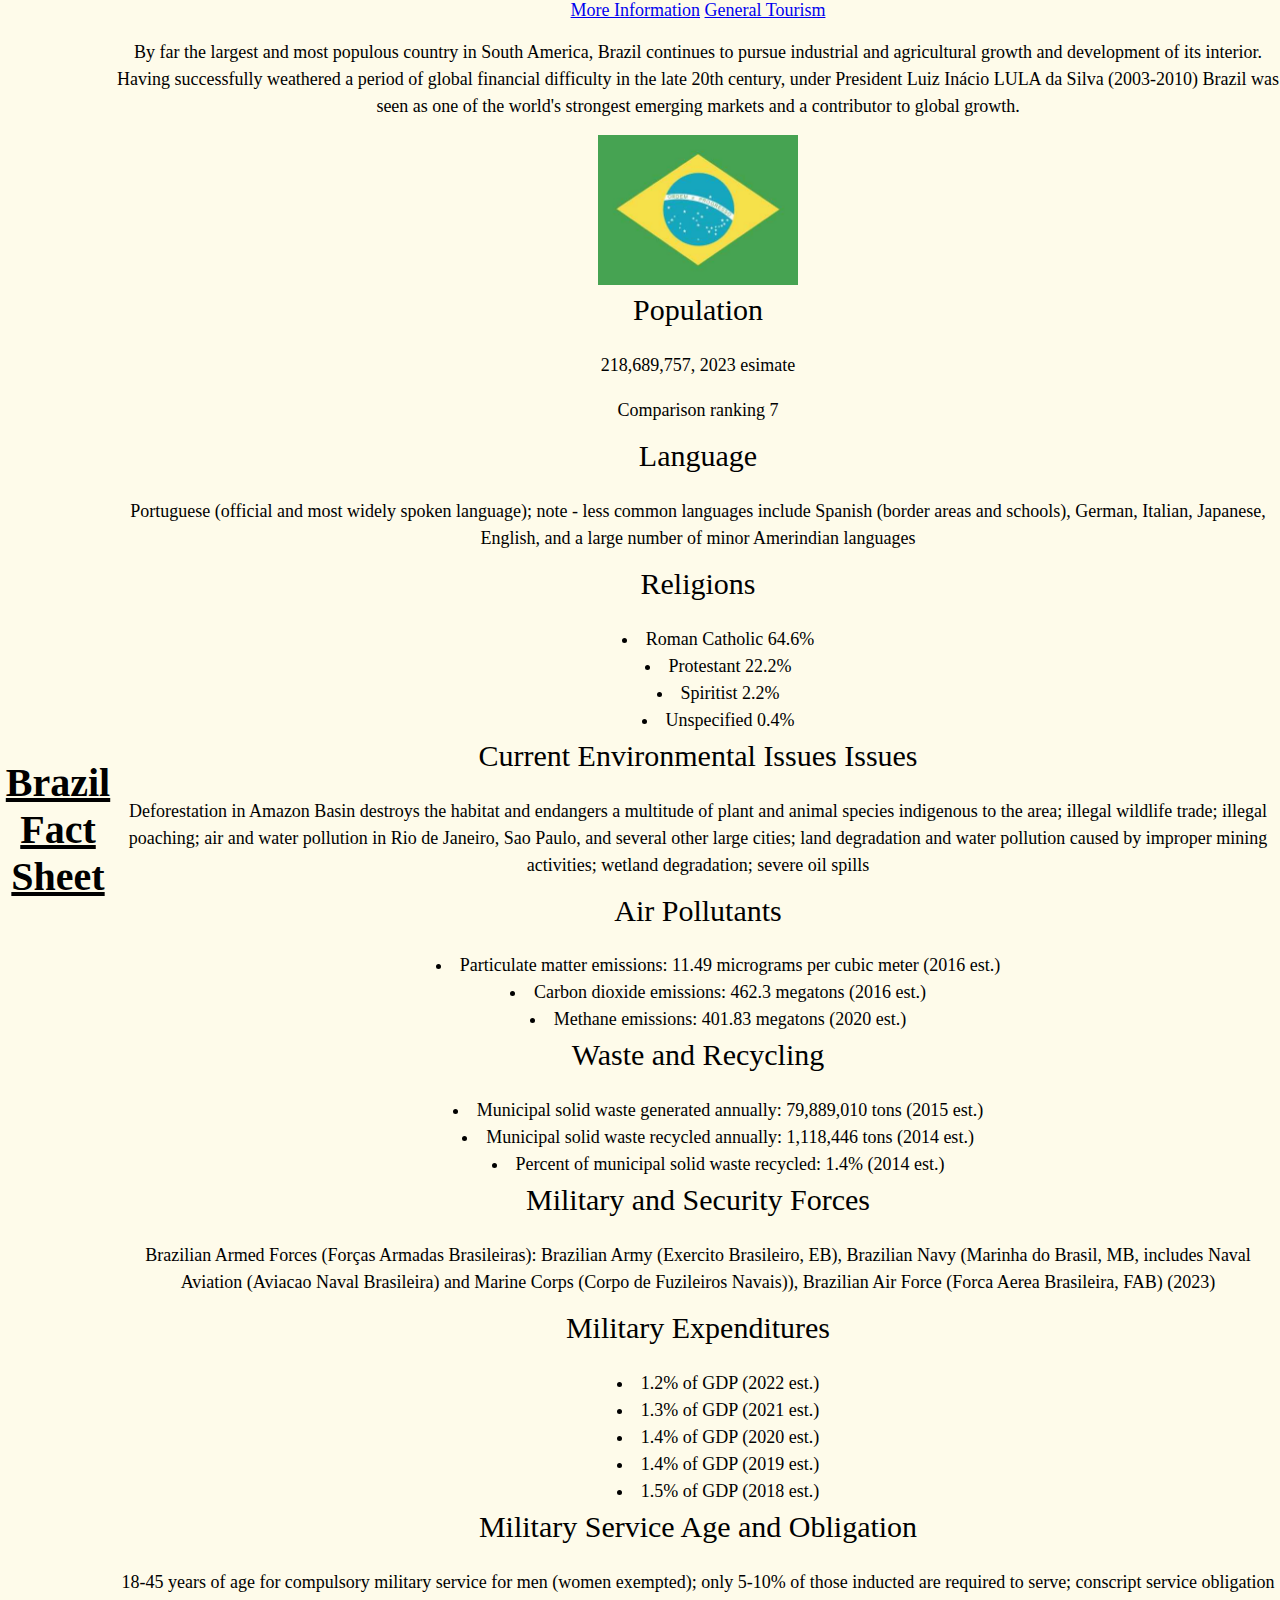
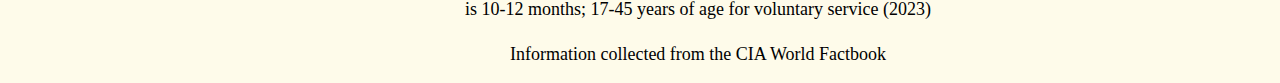
==== brazil.html @ 303b43ad "commit font and align" ====
<!DOCTYPE html>
<html lang="en">  
    <head> 
        <meta charset="utf-8">
        <title>Brazil</title>
        <link rel="stylesheet" href="style.css">
    </head>
<body>
<div class="container">
    <header>
        <h1>Brazil Fact Sheet</h1>
    </header>
<main>
<article>
        <nav>
            <a href="https://www.cia.gov/the-world-factbook/countries/brazil/#introduction">More Information</a>
            <a href="https://www.visitbrasil.com/en/">General Tourism</a>
        </nav>
        <p>By far the largest and most populous country in South America, Brazil continues to pursue industrial and agricultural growth and development of its interior. Having successfully weathered a period of global financial difficulty in the late 20th century, under President Luiz Inácio LULA da Silva (2003-2010) Brazil was seen as one of the world's strongest emerging markets and a contributor to global growth.</p>
        <img src="brazil-flag.jpg" alt="Brazilian Flag"
        width="200"
        height="150"/>
<section>
        <h2>Population</h2>
            <p>218,689,757, 2023 esimate</p>
            <p>Comparison ranking 7</p>
        <h2>Language</h2>
           <p>Portuguese (official and most widely spoken language); note - less common languages include Spanish (border areas and schools), German, Italian, Japanese, English, and a large number of minor Amerindian languages</p>
        <h2>Religions</h2>
        <ul>
            <li>Roman Catholic 64.6%</li>
            <li>Protestant 22.2%</li>
            <li>Spiritist 2.2%</li>
            <li>Unspecified 0.4%</li>
        </ul>
</section>

<section>
        <h2>Current Environmental Issues Issues</h2>
            <p>Deforestation in Amazon Basin destroys the habitat and endangers a multitude of plant and animal species indigenous to the area; illegal wildlife trade; illegal poaching; air and water pollution in Rio de Janeiro, Sao Paulo, and several other large cities; land degradation and water pollution caused by improper mining activities; wetland degradation; severe oil spills</p>
        <h2>Air Pollutants</h2>
            <ul>
                <li>Particulate matter emissions: 11.49 micrograms per cubic meter (2016 est.)</li>
                <li>Carbon dioxide emissions: 462.3 megatons (2016 est.)</li>
                <li>Methane emissions: 401.83 megatons (2020 est.)</li>
            </ul>
        <h2>Waste and Recycling</h2>
            <ul>
                <li>Municipal solid waste generated annually: 79,889,010 tons (2015 est.)</li>
                <li>Municipal solid waste recycled annually: 1,118,446 tons (2014 est.)</li>
                <li>Percent of municipal solid waste recycled: 1.4% (2014 est.)</li>
            </ul>
</section>

<section>
        <h2>Military and Security Forces</h2>
            <p>Brazilian Armed Forces (Forças Armadas Brasileiras): Brazilian Army (Exercito Brasileiro, EB), Brazilian Navy (Marinha do Brasil, MB, includes Naval Aviation (Aviacao Naval Brasileira) and Marine Corps (Corpo de Fuzileiros Navais)), Brazilian Air Force (Forca Aerea Brasileira, FAB) (2023)</p>
        <h2>Military Expenditures</h2>
            <ul>
                <li>1.2% of GDP (2022 est.)</li>
                <li>1.3% of GDP (2021 est.)</li>
                <li>1.4% of GDP (2020 est.)</li>
                <li>1.4% of GDP (2019 est.)</li>
                <li>1.5% of GDP (2018 est.)</li>
            </ul>
        <h2>Military Service Age and Obligation</h2>
            <p>18-45 years of age for compulsory military service for men (women exempted); only 5-10% of those inducted are required to serve; conscript service obligation is 10-12 months; 17-45 years of age for voluntary service (2023)</p>
</section>
        
<footer>
            <p>Information collected from the CIA World Factbook</p>
</footer>
</article>
</main>       
</body>
</html>
---- style.css ----
body{
margin: 0;
padding: 0;
width: 100%;
background-color:rgb(254,251,234);
font-family:'Josefin Sans','Josefin Slab', Times, serif;
font-size: 18px;
}
.container{
display:flex;
text-align: center;
align-items: center;
justify-content: center;
}
h1{
    font-size: 40px;
    font-weight: bold;
    margin-top: 3px;
    text-decoration: underline;
    font-family:'Josefin Sans', times,serif;
}
h2{
    font-size: 30px;
    font-weight: normal;
    margin-top: 3px;
    font-family:'Josefin Sans', times,serif;
}
section{
background-color: rgb(254,251,234);
border: 5px;
padding: 0;
margin: 3px;
}
p{
    margin-bottom: 15px;
    font-family: 'Josefin Slab', Times, Serif;
    line-height: 1.5;
}
ul{
   margin-bottom: 5px; 
   list-style-position: inside;
   text-align: center;
   font-family: 'Josefin Slab', Times, Serif;
   justify-content: center;
   line-height: 1.5;
}
a:visited{
    color: rgb(156, 39, 176);
}
a:hover{
    color: rgb(30, 136, 229);
}
a:active{
   color: rgb(244, 143, 177); 
}
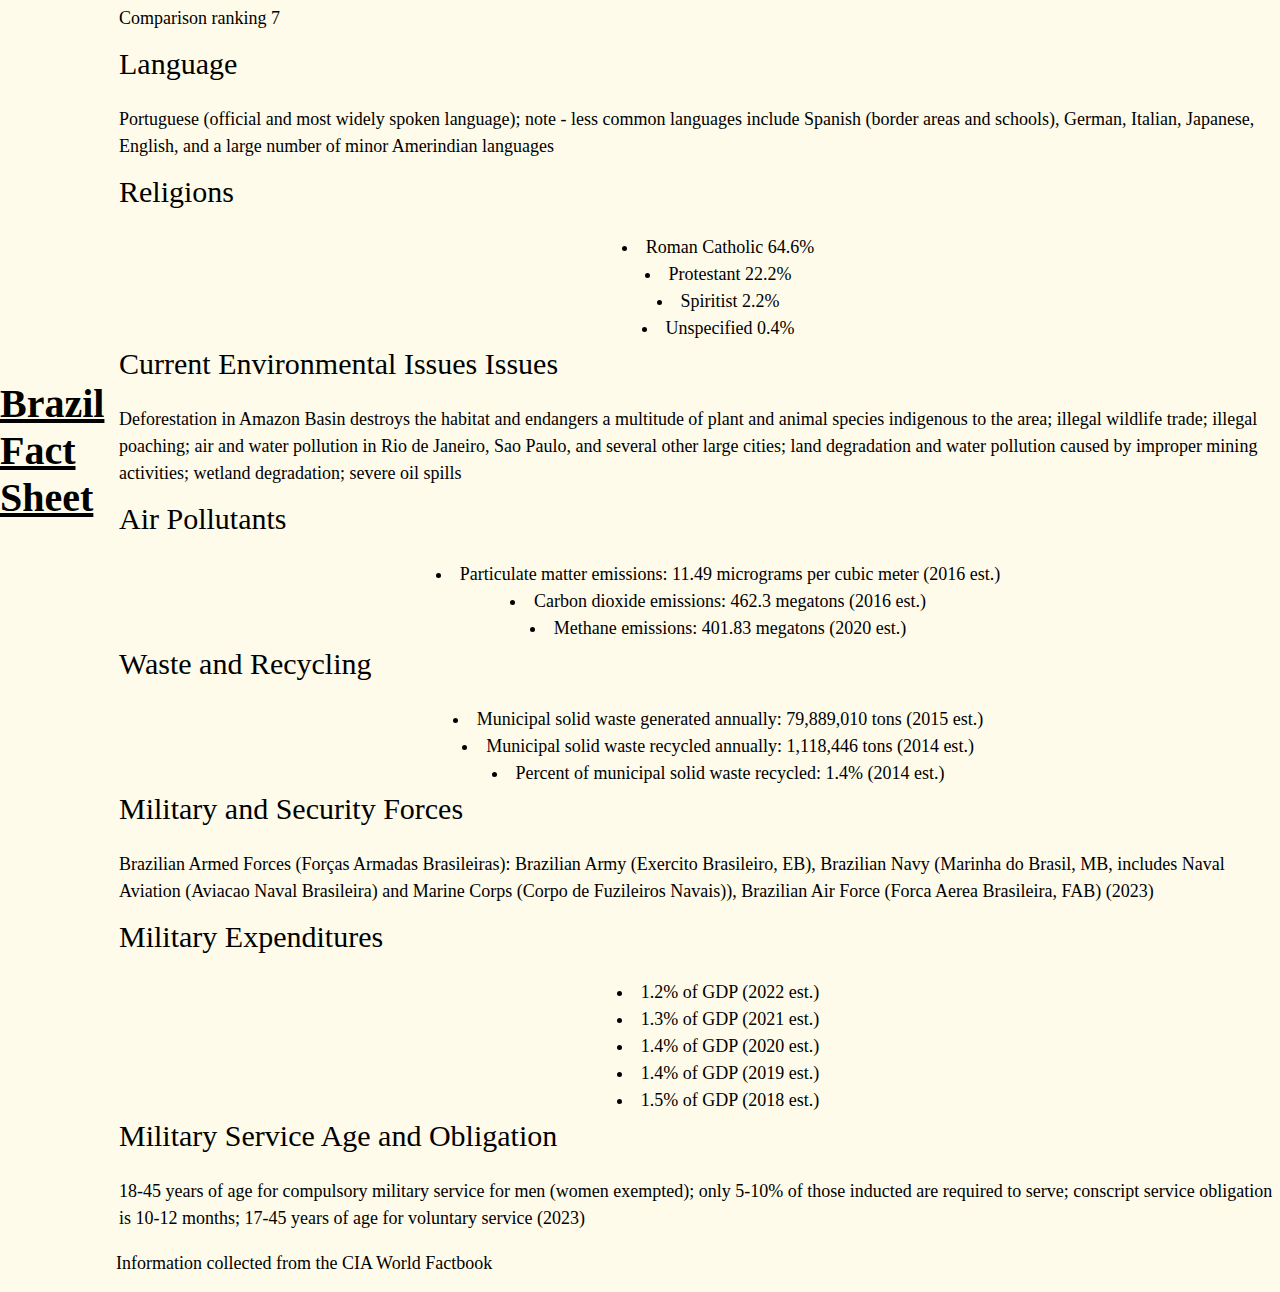
==== commit 7ffb540e: "commit 17" ====
--- a/brazil.html
+++ b/brazil.html
@@ -19,7 +19,7 @@
         <p>By far the largest and most populous country in South America, Brazil continues to pursue industrial and agricultural growth and development of its interior. Having successfully weathered a period of global financial difficulty in the late 20th century, under President Luiz Inácio LULA da Silva (2003-2010) Brazil was seen as one of the world's strongest emerging markets and a contributor to global growth.</p>
         <img src="brazil-flag.jpg" alt="Brazilian Flag"
         width="200"
-        height="150"/>
+        height="150">
 <section>
         <h2>Population</h2>
             <p>218,689,757, 2023 esimate</p>
--- a/style.css
+++ b/style.css
@@ -8,22 +8,30 @@
 }
 .container{
 display:flex;
-text-align: center;
 align-items: center;
 justify-content: center;
+
+width: 100%;
+height: 100vh;
 }
 h1{
     font-size: 40px;
     font-weight: bold;
     margin-top: 3px;
+    margin: 0;
+    padding: 0;
     text-decoration: underline;
     font-family:'Josefin Sans', times,serif;
+    align-items: center;
+    justify-content: center;
 }
 h2{
     font-size: 30px;
     font-weight: normal;
     margin-top: 3px;
     font-family:'Josefin Sans', times,serif;
+    align-items: center;
+    justify-content: center;
 }
 section{
 background-color: rgb(254,251,234);
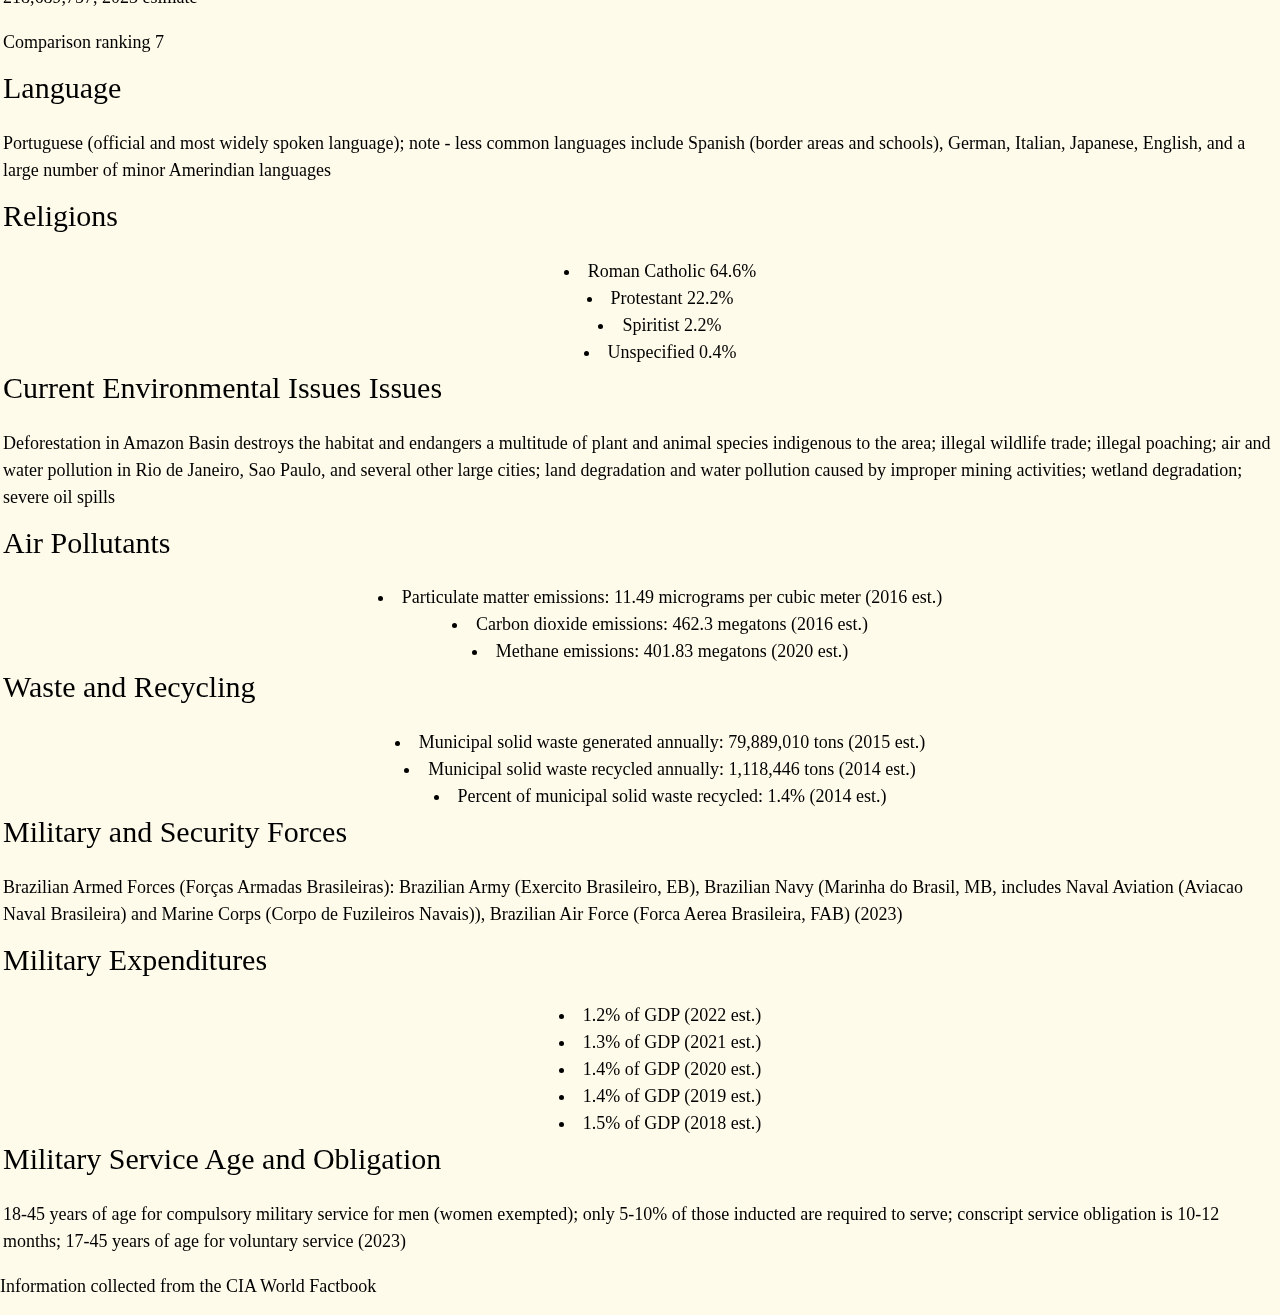
==== commit 492b44f3: "no div" ====
--- a/brazil.html
+++ b/brazil.html
@@ -3,21 +3,19 @@
     <head> 
         <meta charset="utf-8">
         <title>Brazil</title>
-        <link rel="stylesheet" href="style.css">
+        <link rel="stylesheet" href="css/style.css">
     </head>
 <body>
-<div class="container">
     <header>
         <h1>Brazil Fact Sheet</h1>
     </header>
 <main>
-<article>
         <nav>
             <a href="https://www.cia.gov/the-world-factbook/countries/brazil/#introduction">More Information</a>
             <a href="https://www.visitbrasil.com/en/">General Tourism</a>
         </nav>
         <p>By far the largest and most populous country in South America, Brazil continues to pursue industrial and agricultural growth and development of its interior. Having successfully weathered a period of global financial difficulty in the late 20th century, under President Luiz Inácio LULA da Silva (2003-2010) Brazil was seen as one of the world's strongest emerging markets and a contributor to global growth.</p>
-        <img src="brazil-flag.jpg" alt="Brazilian Flag"
+        <img src="images/brazil-flag.jpg" alt="Brazilian Flag"
         width="200"
         height="150">
 <section>
@@ -70,7 +68,6 @@
 <footer>
             <p>Information collected from the CIA World Factbook</p>
 </footer>
-</article>
-</main>       
+</main>    
 </body>
 </html>--- a/css/style.css
+++ b/css/style.css
@@ -0,0 +1,56 @@
+body{
+margin: 0;
+padding: 0;
+width: 100%;
+background-color:rgb(254,251,234);
+font-family:'Josefin Sans','Josefin Slab', Times, serif;
+font-size: 18px;
+display:flex;
+align-items: center;
+justify-content: center;
+width: 100%;
+height: 100vh;
+flex-direction: column;
+h1{
+    font-size: 40px;
+    font-weight: bold;
+    margin-top: 3px;
+    margin: 0;
+    padding: 0;
+    text-decoration: underline;
+    font-family:'Josefin Sans', times,serif;
+}
+h2{
+    font-size: 30px;
+    font-weight: normal;
+    margin-top: 3px;
+    font-family:'Josefin Sans', times,serif;
+}
+section{
+background-color: rgb(254,251,234);
+border: 5px;
+padding: 0;
+margin: 3px;
+}
+p{
+    margin-bottom: 15px;
+    font-family: 'Josefin Slab', Times, Serif;
+    line-height: 1.5;
+}
+ul{
+   margin-bottom: 5px; 
+   list-style-position: inside;
+   text-align: center;
+   font-family: 'Josefin Slab', Times, Serif;
+   justify-content: center;
+   line-height: 1.5;
+}
+a:visited{
+    color: rgb(156, 39, 176);
+}
+a:hover{
+    color: rgb(30, 136, 229);
+}
+a:active{
+   color: rgb(244, 143, 177); 
+}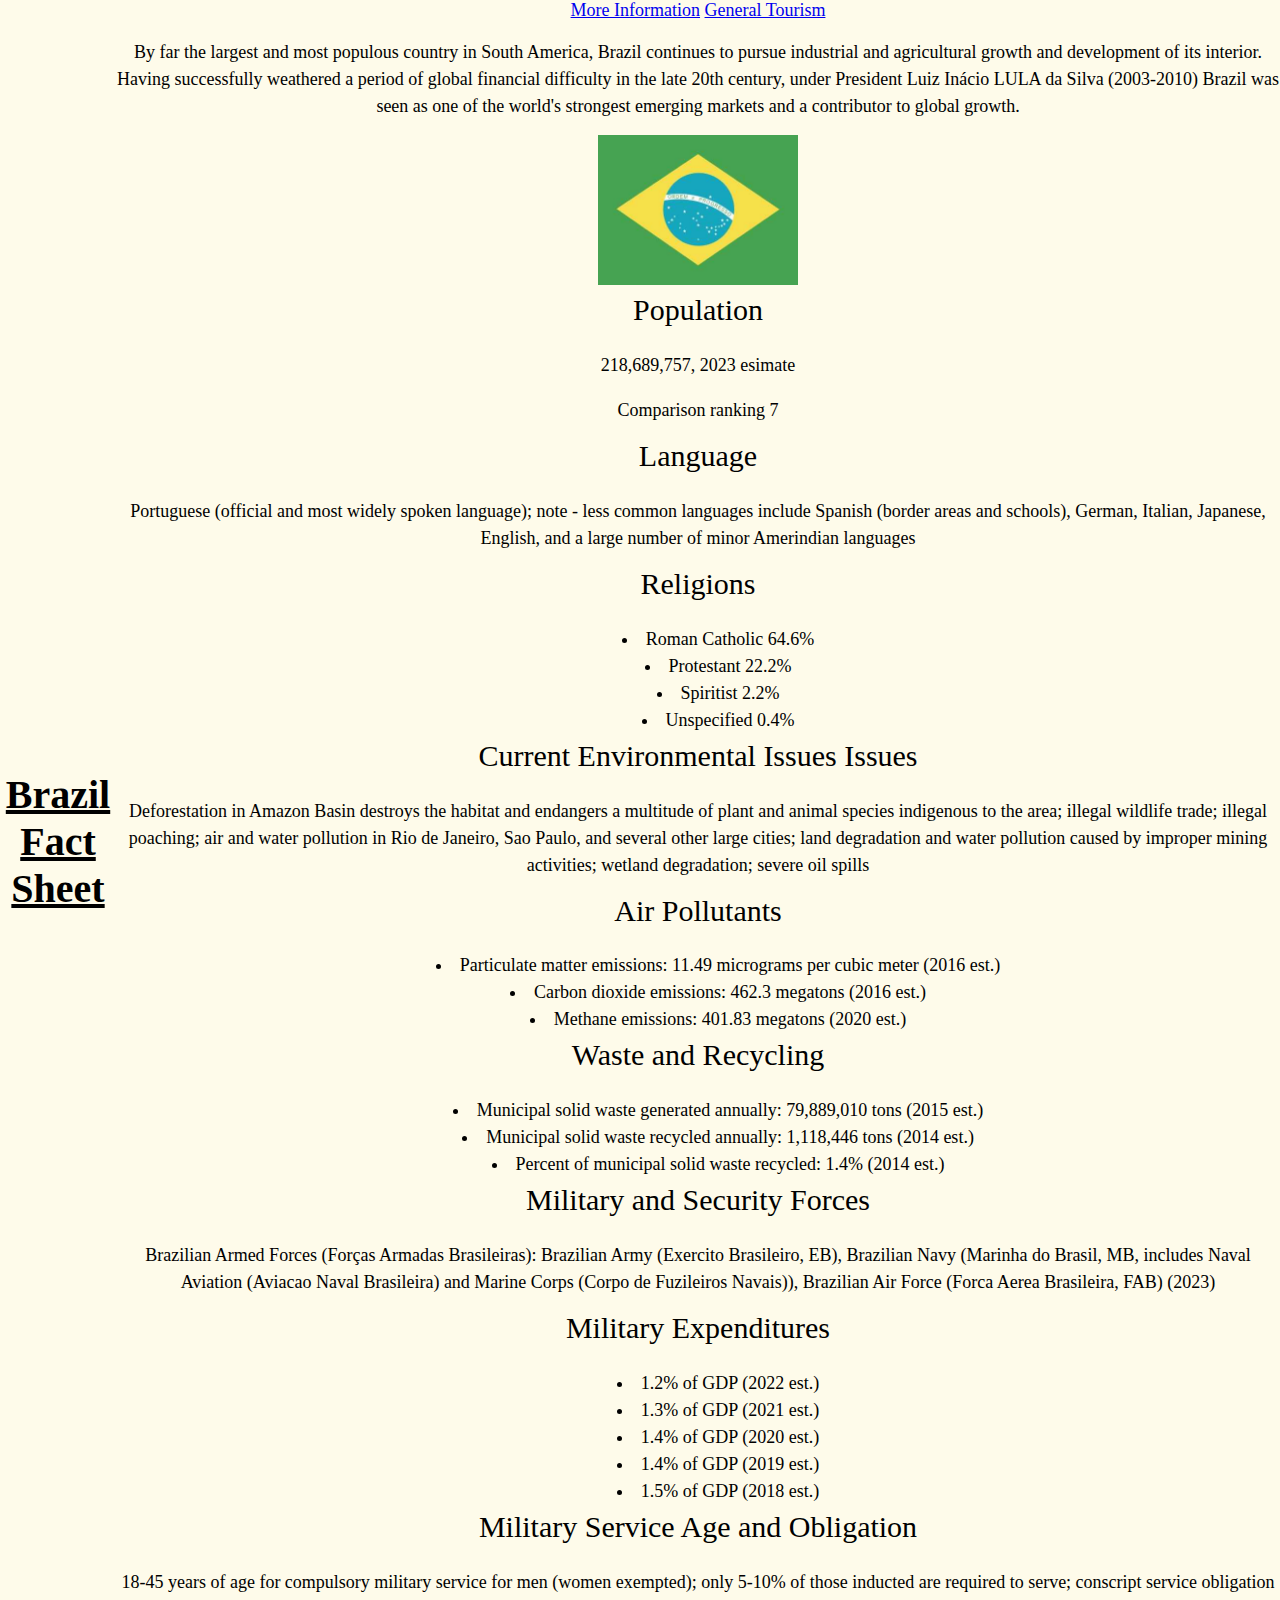
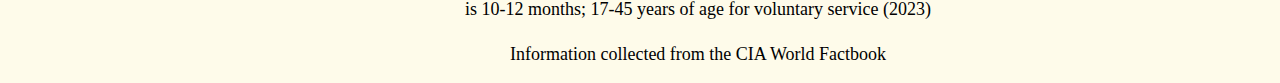
==== commit f147c9fe: "commit font link" ====
--- a/brazil.html
+++ b/brazil.html
@@ -4,6 +4,7 @@
         <meta charset="utf-8">
         <title>Brazil</title>
         <link rel="stylesheet" href="css/style.css">
+        <link rel="stylesheet" href="https://fonts.google.com/">
     </head>
 <body>
     <header>
--- a/css/style.css
+++ b/css/style.css
@@ -8,9 +8,8 @@
 display:flex;
 align-items: center;
 justify-content: center;
-width: 100%;
-height: 100vh;
-flex-direction: column;
+text-align: center;
+}
 h1{
     font-size: 40px;
     font-weight: bold;
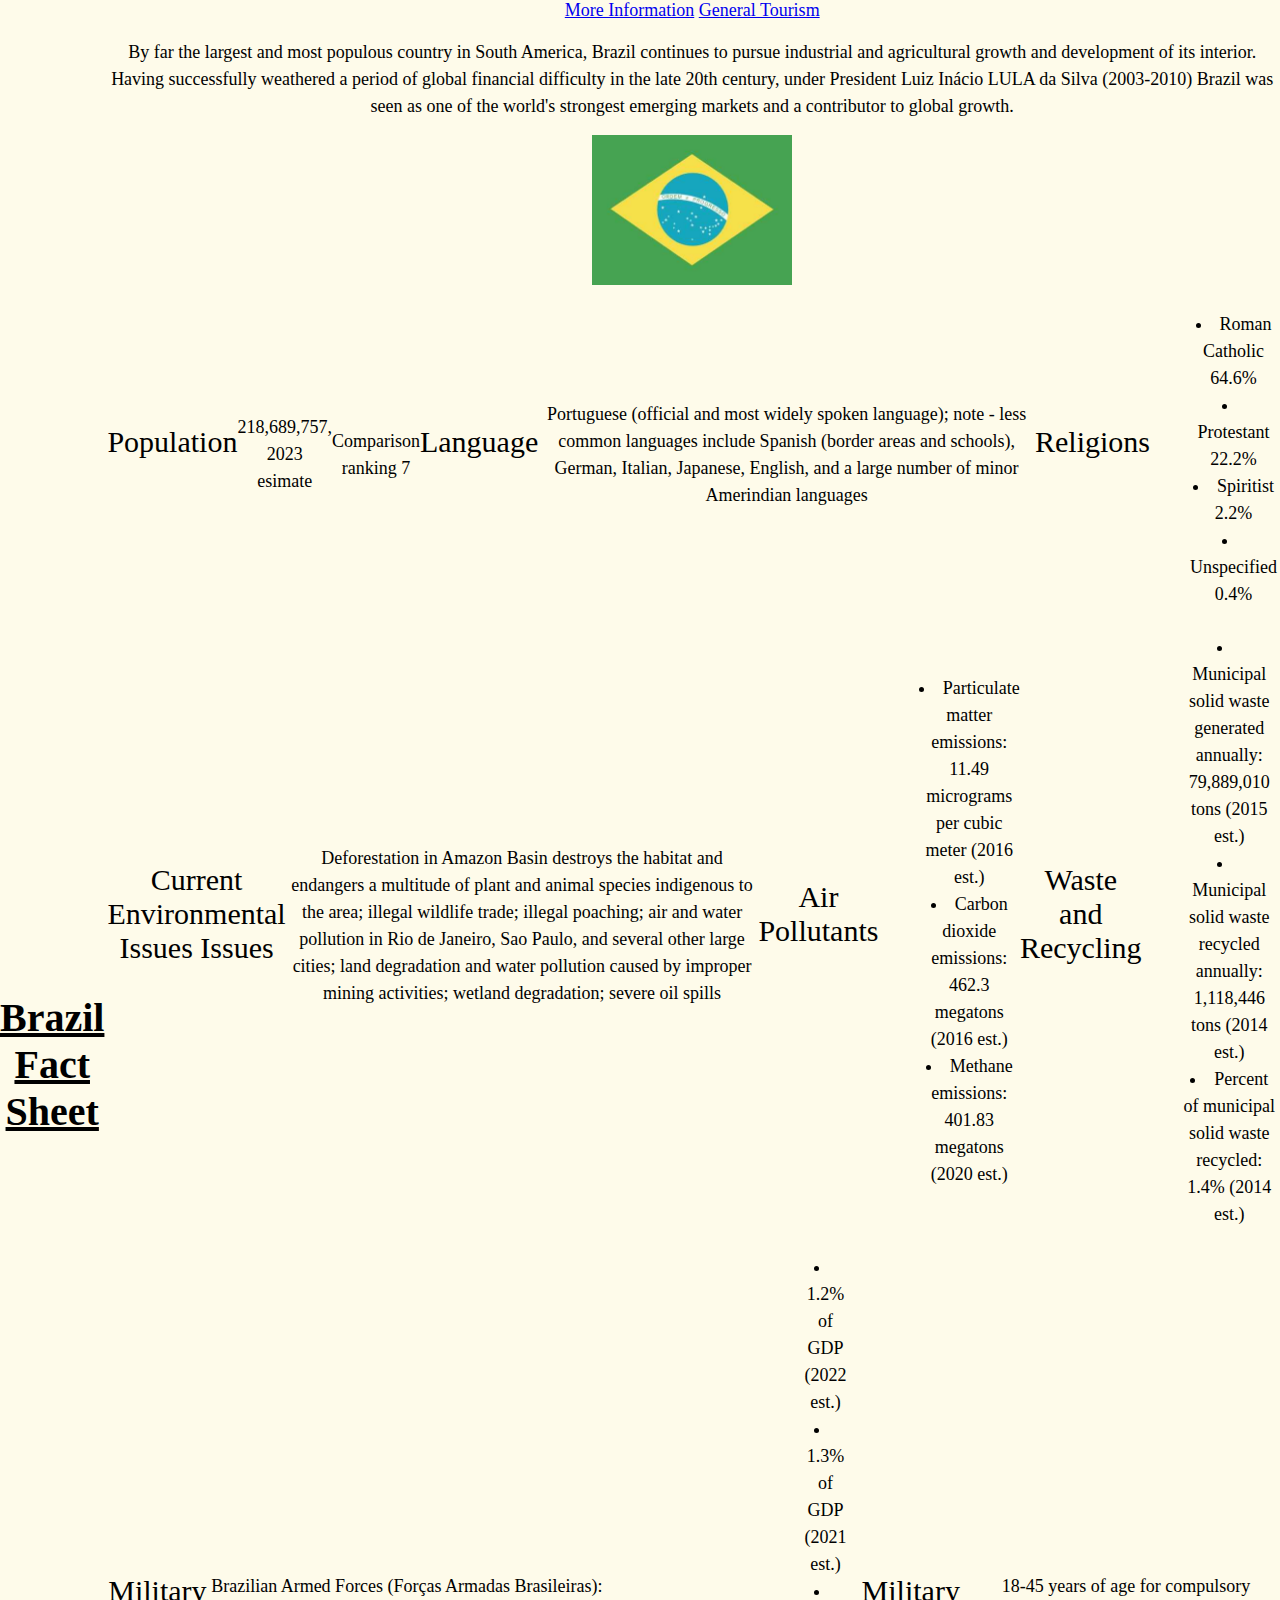
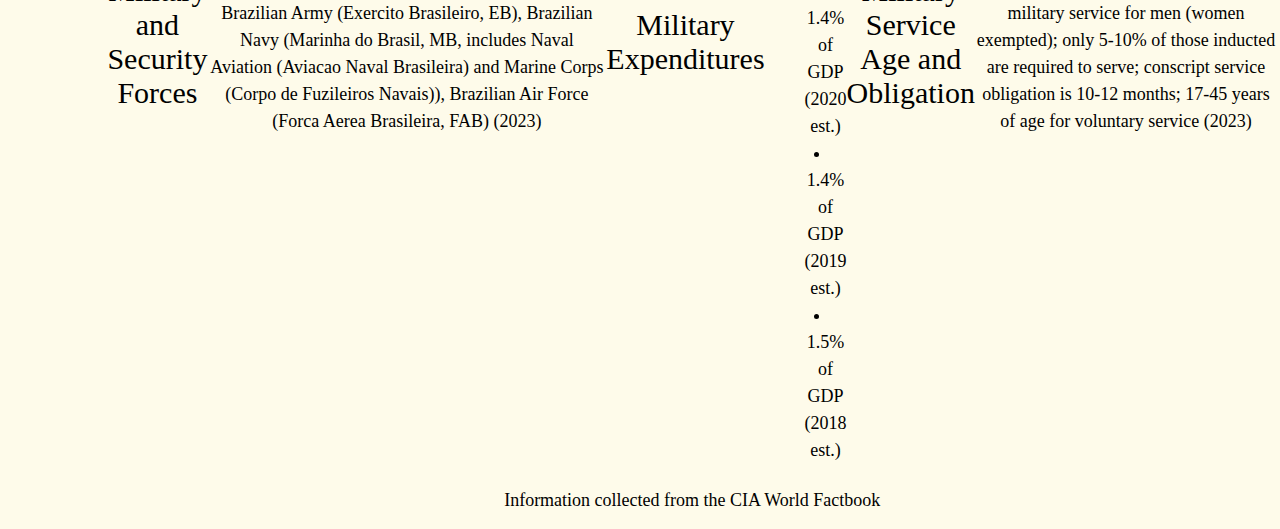
==== commit 70d83ff1: "changes to section" ====
--- a/brazil.html
+++ b/brazil.html
@@ -4,7 +4,7 @@
         <meta charset="utf-8">
         <title>Brazil</title>
         <link rel="stylesheet" href="css/style.css">
-        <link rel="stylesheet" href="https://fonts.google.com/">
+        <link rel="stylesheet" href="https://fonts.google.com/?query=josefin">
     </head>
 <body>
     <header>
--- a/css/style.css
+++ b/css/style.css
@@ -18,6 +18,8 @@
     padding: 0;
     text-decoration: underline;
     font-family:'Josefin Sans', times,serif;
+    display: inline-block;
+    display:flex;
 }
 h2{
     font-size: 30px;
@@ -30,6 +32,10 @@
 border: 5px;
 padding: 0;
 margin: 3px;
+display:flex;
+align-items: center;
+justify-content: center;
+text-align: center;
 }
 p{
     margin-bottom: 15px;
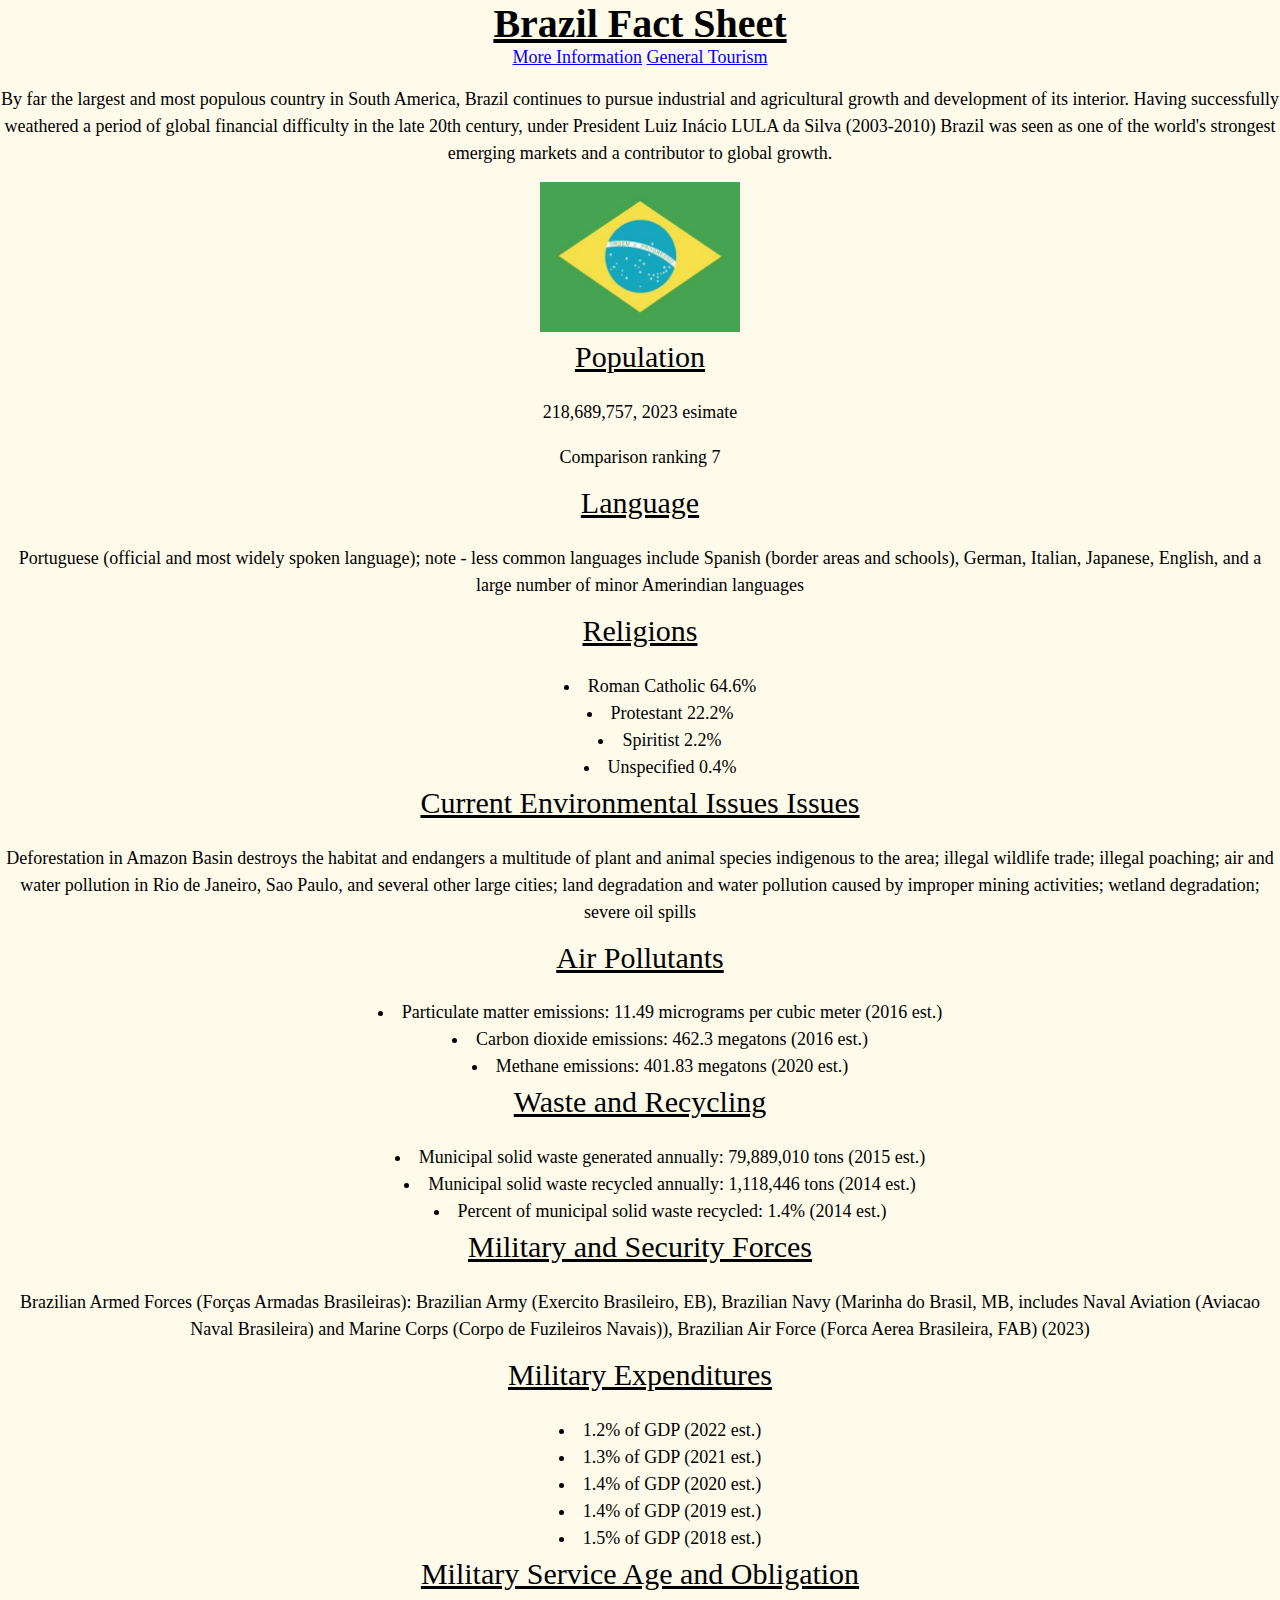
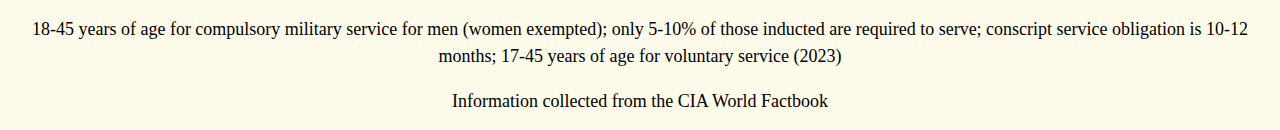
==== commit d0fe2c83: "link" ====
--- a/brazil.html
+++ b/brazil.html
@@ -3,14 +3,15 @@
     <head> 
         <meta charset="utf-8">
         <title>Brazil</title>
+        <link rel="stylesheet" href="https://fonts.google.com/?query=josefin">
         <link rel="stylesheet" href="css/style.css">
-        <link rel="stylesheet" href="https://fonts.google.com/?query=josefin">
     </head>
 <body>
     <header>
         <h1>Brazil Fact Sheet</h1>
     </header>
-<main>
+
+    <main>
         <nav>
             <a href="https://www.cia.gov/the-world-factbook/countries/brazil/#introduction">More Information</a>
             <a href="https://www.visitbrasil.com/en/">General Tourism</a>
@@ -70,5 +71,6 @@
             <p>Information collected from the CIA World Factbook</p>
 </footer>
 </main>    
+
 </body>
 </html>--- a/css/style.css
+++ b/css/style.css
@@ -5,7 +5,6 @@
 background-color:rgb(254,251,234);
 font-family:'Josefin Sans','Josefin Slab', Times, serif;
 font-size: 18px;
-display:flex;
 align-items: center;
 justify-content: center;
 text-align: center;
@@ -13,29 +12,24 @@
 h1{
     font-size: 40px;
     font-weight: bold;
-    margin-top: 3px;
     margin: 0;
     padding: 0;
     text-decoration: underline;
     font-family:'Josefin Sans', times,serif;
-    display: inline-block;
-    display:flex;
+    text-align: center;
 }
 h2{
     font-size: 30px;
     font-weight: normal;
     margin-top: 3px;
     font-family:'Josefin Sans', times,serif;
+    text-decoration: underline;
 }
 section{
 background-color: rgb(254,251,234);
 border: 5px;
 padding: 0;
 margin: 3px;
-display:flex;
-align-items: center;
-justify-content: center;
-text-align: center;
 }
 p{
     margin-bottom: 15px;
